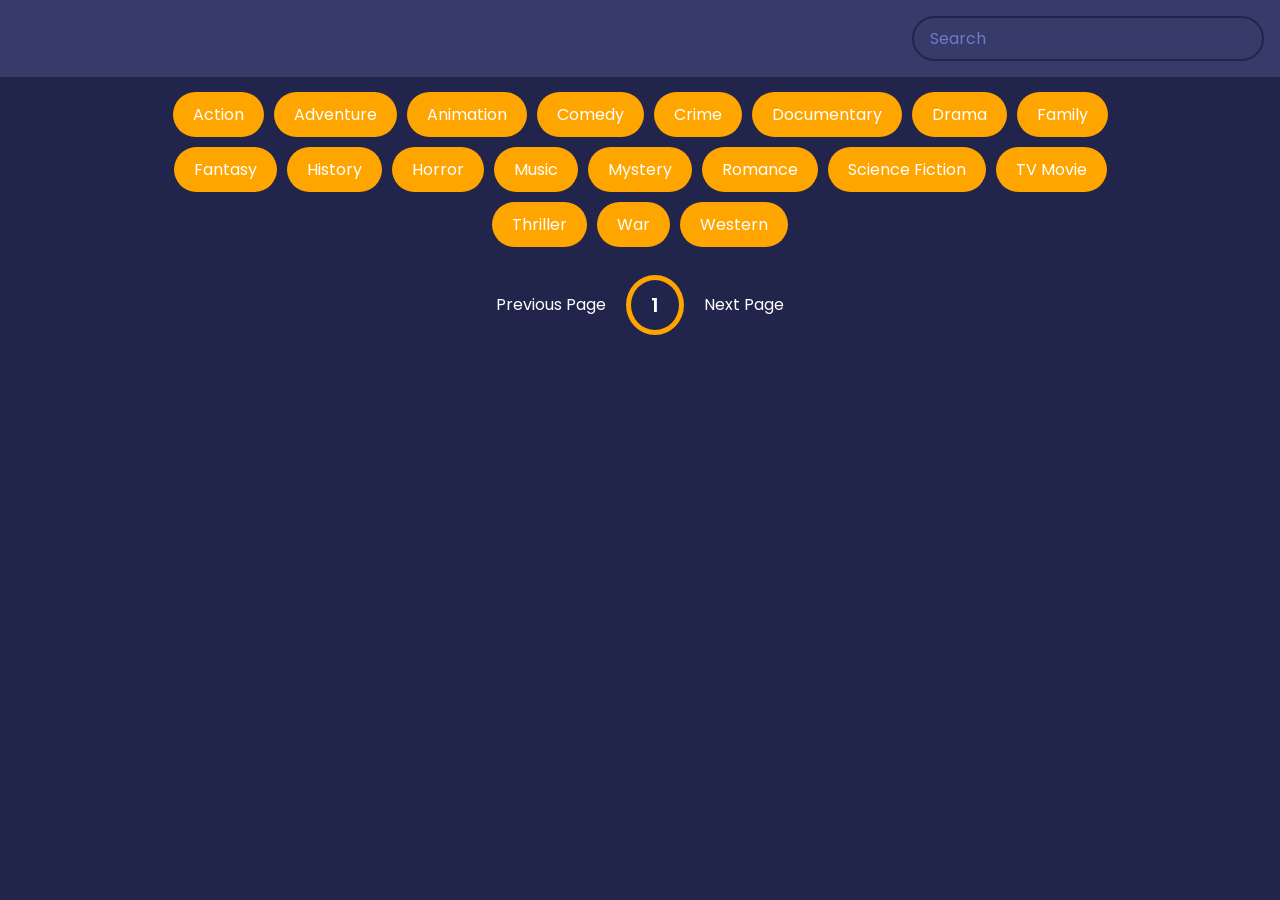
==== index.html @ 3ab2acb0 "Add files via upload" ====
<!DOCTYPE html>
<html lang="en">
<head>
    <meta charset="UTF-8">
    <meta name="viewport" content="width=device-width, initial-scale=1.0">
    <link rel="stylesheet" href="css/style.css">
    <title>Movie App</title>
     <!--==fav-icon=======================-->
    <link rel="shortcut icon" href="images/logo.png"/>
</head>
<body>
    
    <header>
        <form  id="form">
            <input type="text" placeholder="Search" id="search" class="search">
        </form>
    </header>
    <div id="tags"></div>
    <div id="myNav" class="overlay">

        <!-- Button to close the overlay navigation -->
        <a href="javascript:void(0)" class="closebtn" onclick="closeNav()">&times;</a>
      
        <!-- Overlay content -->
        <div class="overlay-content" id="overlay-content"></div>
        
        <a href="javascript:void(0)" class="arrow left-arrow" id="left-arrow">&#8656;</a> 
        
        <a href="javascript:void(0)" class="arrow right-arrow" id="right-arrow" >&#8658;</a>

      </div>
    <main id="main"></main>
    <div class="pagination">
        <div class="page" id="prev">Previous Page</div>
        <div class="current" id="current">1</div>
        <div class="page" id="next">Next Page</div>

    </div>

    <script src="js/script.js"></script>
</body>
</html>
---- css/style.css ----
@import url('https://fonts.googleapis.com/css2?family=Poppins:wght@200;400;700&display=swap');

*{
    box-sizing: border-box;
}

:root{
    --primary-color:#22254b;
    --secondary-color: #373b69;
}

body{
    background-color: var(--primary-color);
    font-family: 'Poppins', sans-serif;
    margin: 0;
}


header{
    padding:1rem;
    display:flex;
    justify-content: flex-end;
    background-color: var(--secondary-color);
}

.search{
    background-color: transparent;
    border: 2px solid var(--primary-color);
    padding:0.5rem 1rem;
    border-radius: 50px;
    font-size: 1rem;
    color:#fff;
    font-family: inherit;
}

.search:focus{
    outline:0;
    background-color: var(--primary-color);
}

.search::placeholder{
    color: #7378c5;
}

main{
    display:flex;
    flex-wrap: wrap;
    justify-content: center;
}

.movie {
    width: 300px;
    margin: 1rem;
    border-radius: 3px;
    box-shadow: 0.2px 4px 5px rgba(0,0,0,0.1);
    background-color: var(--secondary-color);
    position:relative;
    overflow: hidden;
}


.movie img{
    width:100%;
}

.movie-info{
    color:#eee;
    display: flex;
    align-items: center;
    justify-content: space-between;
    padding: 0.5rem 1rem 1rem;
    letter-spacing: 0.5px;
}

.movie-info h3{
    margin-top: 0;
}

.movie-info span{
    background-color: var(--primary-color);
    padding: 0.25rem 0.5rem;
    border-radius: 3px;
    font-weight: bold;
}

.movie-info span.green{
    color:lightgreen;
}

.movie-info span.orange{
    color:orange;
}

.movie-info span.red{
    color:red;
}

.overview{
    position:absolute;
    left:0;
    right:0;
    bottom:0;
    background-color: #fff;
    padding: 1rem;
    max-height: 100%;
    transform:translateY(101%);
    transition:transform 0.3s ease-in;
}

.movie:hover .overview{
    transform:translateY(0)
}

#tags{
    width:80%;
    display:flex;
    flex-wrap: wrap;
    justify-content: center;
    align-items: center;
    margin: 10px auto;
}

.tag{
    color:white;
    padding:10px 20px;
    background-color: orange;
    border-radius: 50px;
    margin:5px;
    display:inline-block;
    cursor: pointer;
}

.tag.highlight{
    background-color: red;
}
.no-results{
    color:white;
}

.pagination{
    display:flex;
    margin:10px 30px;
    align-items: center;
    justify-content: center;
    color:white;
}

.page{
    padding:20px;
    cursor:pointer;
}

.page.disabled{
    cursor:not-allowed;
    color:grey;
}

.current{
    padding: 10px 20px;
    border-radius: 50%;
    border: 5px solid orange;
    font-size: 20px;
    font-weight: 600;
}

.know-more{
    background-color: orange;
    color:white;
    font-size: 16px;
    font-weight: bold;
    border:0;
    border-radius: 50px;
    padding: 10px 20px;
    margin-top: 5px;
}
/* The Overlay (background) */
.overlay {
    /* Height & width depends on how you want to reveal the overlay (see JS below) */   
    height: 100%;
    width: 0;
    position: fixed; /* Stay in place */
    z-index: 1; /* Sit on top */
    left: 0;
    top: 0;
    background-color: rgb(0,0,0); /* Black fallback color */
    background-color: rgba(0,0,0, 0.9); /* Black w/opacity */
    overflow-x: hidden; /* Disable horizontal scroll */
    transition: 0.5s; /* 0.5 second transition effect to slide in or slide down the overlay (height or width, depending on reveal) */
  }
  
  /* Position the content inside the overlay */
  .overlay-content {
    position: relative;
    top: 10%; /* 25% from the top */
    width: 100%; /* 100% width */
    text-align: center; /* Centered text/links */
    margin-top: 30px; /* 30px top margin to avoid conflict with the close button on smaller screens */
  }
  
  /* The navigation links inside the overlay */
  .overlay a {
    padding: 8px;
    text-decoration: none;
    font-size: 36px;
    color: #818181;
    display: block; /* Display block instead of inline */
    transition: 0.3s; /* Transition effects on hover (color) */
  }
  
  /* When you mouse over the navigation links, change their color */
  .overlay a:hover, .overlay a:focus {
    color: #f1f1f1;
  }
  
  /* Position the close button (top right corner) */
  .overlay .closebtn {
    position: absolute;
    top: 20px;
    right: 45px;
    font-size: 60px;
  }
  
  /* When the height of the screen is less than 450 pixels, change the font-size of the links and position the close button again, so they don't overlap */
  @media screen and (max-height: 450px) {
    .overlay a {font-size: 20px}
    .overlay .closebtn {
      font-size: 40px;
      top: 15px;
      right: 35px;
    }
  }


  .embed.hide{
      display: none;
  }

  .embed.show{
      display: inline-block;
  }

  .arrow{
      position: absolute;
      font-size: 40px;
  }

  .arrow.left-arrow{
      top:50%;
      left:5%;
      transform: translateY(-50%);
  }

  
  .arrow.right-arrow{
    top:50%;
    transform: translateY(-50%);
    right:5%;
}

.dots{
    margin-top: 30px;
}

.dots .dot {
    padding: 5px 15px;
    border-radius: 50%;
    border: 5px solid var(--secondary-color);
    color: white;
    font-size: 20px;
    font-weight: 600;
    margin: 5px;
}

.dots .dot.active{
    border-color: orange;
}
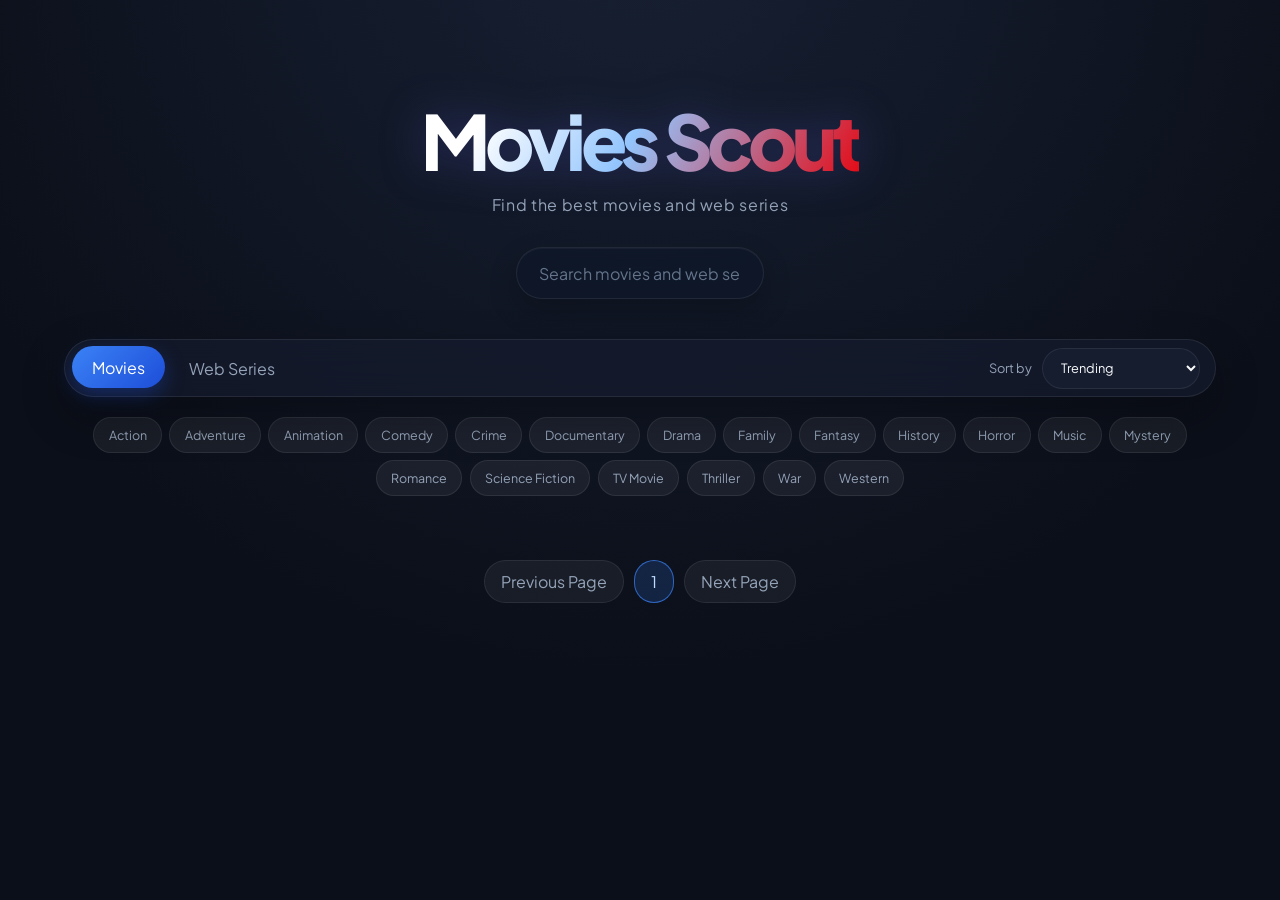
==== commit 38aca166: "update movies find" ====
--- a/index.html
+++ b/index.html
@@ -4,17 +4,36 @@
     <meta charset="UTF-8">
     <meta name="viewport" content="width=device-width, initial-scale=1.0">
     <link rel="stylesheet" href="css/style.css">
-    <title>Movie App</title>
+    <title>Movies Scout | Discover Movies & Web Series</title>
      <!--==fav-icon=======================-->
     <link rel="shortcut icon" href="images/logo.png"/>
 </head>
 <body>
     
-    <header>
+    <header class="site-header">
+        <div class="branding">
+            <h1>Movies Scout</h1>
+            <p>Find the best movies and web series</p>
+        </div>
         <form  id="form">
-            <input type="text" placeholder="Search" id="search" class="search">
+            <label class="sr-only" for="search">Search movies and web series</label>
+            <input type="text" placeholder="Search movies and web series" id="search" class="search">
         </form>
     </header>
+    <section class="browse-controls" aria-label="Browse options">
+        <div class="media-switcher" role="group" aria-label="Choose media type">
+            <button class="media-tab active" type="button" data-media-type="movie">Movies</button>
+            <button class="media-tab" type="button" data-media-type="tv">Web Series</button>
+        </div>
+        <label class="sort-control" for="sort-select">
+            <span>Sort by</span>
+            <select id="sort-select">
+                <option value="trending">Trending</option>
+                <option value="rating">Highest Rating</option>
+                <option value="latest">Latest Release</option>
+            </select>
+        </label>
+    </section>
     <div id="tags"></div>
     <div id="myNav" class="overlay">
 
--- a/css/style.css
+++ b/css/style.css
@@ -1,276 +1,578 @@
-@import url('https://fonts.googleapis.com/css2?family=Poppins:wght@200;400;700&display=swap');
-
-*{
+@import url('https://fonts.googleapis.com/css2?family=Plus+Jakarta+Sans:wght@400;500;600;700;800&display=swap');
+
+:root {
+    --bg: #0b0f19;
+    --bg-glow: #172033;
+    --surface: rgba(22, 29, 47, 0.65);
+    --surface-light: rgba(30, 41, 67, 0.45);
+    --surface-solid: #161d2f;
+    --border: rgba(255, 255, 255, 0.08);
+    --border-bright: rgba(255, 255, 255, 0.18);
+    --text: #f8fafc;
+    --muted: #94a3b8;
+    --brand: #e50914;
+    --indigo: #6366f1;
+    --blue-start: #3b82f6;
+    --blue-end: #1d4ed8;
+    --amber: #f59e0b;
+    --danger-glass: rgba(239, 68, 68, 0.15);
+    --shadow: 0 18px 45px rgba(0, 0, 0, 0.3);
+    --ease: cubic-bezier(0.34, 1.56, 0.64, 1);
+}
+
+* {
     box-sizing: border-box;
 }
 
-:root{
-    --primary-color:#22254b;
-    --secondary-color: #373b69;
-}
-
-body{
-    background-color: var(--primary-color);
-    font-family: 'Poppins', sans-serif;
+html {
+    min-width: 320px;
+    scroll-behavior: smooth;
+}
+
+body {
+    min-height: 100vh;
     margin: 0;
-}
-
-
-header{
-    padding:1rem;
-    display:flex;
-    justify-content: flex-end;
-    background-color: var(--secondary-color);
-}
-
-.search{
-    background-color: transparent;
-    border: 2px solid var(--primary-color);
-    padding:0.5rem 1rem;
-    border-radius: 50px;
-    font-size: 1rem;
-    color:#fff;
-    font-family: inherit;
-}
-
-.search:focus{
-    outline:0;
-    background-color: var(--primary-color);
-}
-
-.search::placeholder{
-    color: #7378c5;
-}
-
-main{
-    display:flex;
-    flex-wrap: wrap;
-    justify-content: center;
-}
-
-.movie {
-    width: 300px;
-    margin: 1rem;
-    border-radius: 3px;
-    box-shadow: 0.2px 4px 5px rgba(0,0,0,0.1);
-    background-color: var(--secondary-color);
-    position:relative;
+    color: var(--text);
+    background:
+        radial-gradient(circle at 50% -10%, var(--bg-glow) 0, transparent 48rem),
+        var(--bg);
+    font-family: 'Plus Jakarta Sans', system-ui, sans-serif;
+}
+
+button,
+input,
+select {
+    font: inherit;
+}
+
+button,
+.tag,
+.page {
+    -webkit-tap-highlight-color: transparent;
+}
+
+.site-header {
+    display: flex;
+    flex-direction: column;
+    align-items: center;
+    padding: clamp(3rem, 8vw, 6.5rem) 1.5rem 2.5rem;
+    text-align: center;
+}
+
+.branding h1 {
+    margin: 0;
+    color: transparent;
+    background: linear-gradient(120deg, #fff 15%, #93c5fd 48%, #e50914 100%);
+    background-clip: text;
+    -webkit-background-clip: text;
+    filter: drop-shadow(0 0 22px rgba(99, 102, 241, 0.28));
+    font-size: clamp(2.25rem, 7vw, 4.75rem);
+    font-weight: 800;
+    letter-spacing: -0.07em;
+    line-height: 1;
+}
+
+.branding p {
+    margin: 1rem 0 2rem;
+    color: var(--muted);
+    font-size: clamp(0.85rem, 2vw, 1rem);
+    letter-spacing: 0.04em;
+}
+
+.search {
+    width: min(100%, 38rem);
+    padding: 0.9rem 1.35rem;
+    border: 1px solid var(--border);
+    border-radius: 9999px;
+    outline: 0;
+    color: var(--text);
+    background: rgba(15, 23, 42, 0.66);
+    box-shadow: inset 0 1px 0 rgba(255, 255, 255, 0.04), 0 12px 30px rgba(0, 0, 0, 0.2);
+    backdrop-filter: blur(14px);
+    transition: transform 220ms var(--ease), border-color 220ms ease, box-shadow 220ms ease;
+}
+
+.search::placeholder {
+    color: #64748b;
+}
+
+.search:focus {
+    border-color: rgba(99, 102, 241, 0.7);
+    background: rgba(22, 29, 47, 0.85);
+    box-shadow: 0 0 0 4px rgba(99, 102, 241, 0.12), 0 0 28px rgba(99, 102, 241, 0.2);
+    transform: scale(1.015);
+}
+
+.sr-only {
+    position: absolute;
+    width: 1px;
+    height: 1px;
+    padding: 0;
+    margin: -1px;
     overflow: hidden;
-}
-
-
-.movie img{
-    width:100%;
-}
-
-.movie-info{
-    color:#eee;
+    clip: rect(0, 0, 0, 0);
+    white-space: nowrap;
+    border: 0;
+}
+
+.browse-controls {
     display: flex;
     align-items: center;
     justify-content: space-between;
-    padding: 0.5rem 1rem 1rem;
-    letter-spacing: 0.5px;
-}
-
-.movie-info h3{
-    margin-top: 0;
-}
-
-.movie-info span{
-    background-color: var(--primary-color);
-    padding: 0.25rem 0.5rem;
-    border-radius: 3px;
-    font-weight: bold;
-}
-
-.movie-info span.green{
-    color:lightgreen;
-}
-
-.movie-info span.orange{
-    color:orange;
-}
-
-.movie-info span.red{
-    color:red;
-}
-
-.overview{
-    position:absolute;
-    left:0;
-    right:0;
-    bottom:0;
-    background-color: #fff;
-    padding: 1rem;
-    max-height: 100%;
-    transform:translateY(101%);
-    transition:transform 0.3s ease-in;
-}
-
-.movie:hover .overview{
-    transform:translateY(0)
-}
-
-#tags{
-    width:80%;
-    display:flex;
+    width: min(90%, 1200px);
+    gap: 1rem;
+    margin: 0 auto 1.25rem;
+    padding: 0.45rem;
+    border: 1px solid var(--border);
+    border-radius: 9999px;
+    background: var(--surface);
+    box-shadow: var(--shadow);
+    backdrop-filter: blur(14px);
+}
+
+.media-switcher {
+    display: flex;
+    gap: 0.25rem;
+}
+
+.media-tab {
+    padding: 0.65rem 1.25rem;
+    border: 0;
+    border-radius: 9999px;
+    color: var(--muted);
+    background: transparent;
+    cursor: pointer;
+    transition: color 180ms ease, background 180ms ease, box-shadow 180ms ease, transform 180ms var(--ease);
+}
+
+.media-tab:hover {
+    color: var(--text);
+}
+
+.media-tab.active {
+    color: #fff;
+    background: linear-gradient(135deg, var(--blue-start), var(--blue-end));
+    box-shadow: 0 7px 20px rgba(29, 78, 216, 0.35);
+    transform: translateY(-1px);
+}
+
+.sort-control {
+    display: flex;
+    align-items: center;
+    gap: 0.65rem;
+    padding-right: 0.5rem;
+    color: var(--muted);
+    font-size: 0.8rem;
+}
+
+.sort-control select {
+    padding: 0.65rem 2rem 0.65rem 0.85rem;
+    border: 1px solid var(--border);
+    border-radius: 9999px;
+    outline: 0;
+    color: var(--text);
+    background: var(--surface-solid);
+    cursor: pointer;
+}
+
+.sort-control select:focus {
+    border-color: var(--indigo);
+}
+
+.sort-control option {
+    color: var(--text);
+    background: var(--surface-solid);
+}
+
+#tags {
+    display: flex;
     flex-wrap: wrap;
-    justify-content: center;
-    align-items: center;
-    margin: 10px auto;
-}
-
-.tag{
-    color:white;
-    padding:10px 20px;
-    background-color: orange;
-    border-radius: 50px;
-    margin:5px;
-    display:inline-block;
-    cursor: pointer;
-}
-
-.tag.highlight{
-    background-color: red;
-}
-.no-results{
-    color:white;
-}
-
-.pagination{
-    display:flex;
-    margin:10px 30px;
     align-items: center;
     justify-content: center;
-    color:white;
-}
-
-.page{
-    padding:20px;
-    cursor:pointer;
-}
-
-.page.disabled{
-    cursor:not-allowed;
-    color:grey;
-}
-
-.current{
-    padding: 10px 20px;
-    border-radius: 50%;
-    border: 5px solid orange;
-    font-size: 20px;
-    font-weight: 600;
-}
-
-.know-more{
-    background-color: orange;
-    color:white;
-    font-size: 16px;
-    font-weight: bold;
-    border:0;
-    border-radius: 50px;
-    padding: 10px 20px;
-    margin-top: 5px;
-}
-/* The Overlay (background) */
+    width: min(90%, 1200px);
+    gap: 0.45rem;
+    margin: 0 auto 2rem;
+}
+
+.tag {
+    padding: 0.55rem 0.9rem;
+    border: 1px solid var(--border);
+    border-radius: 9999px;
+    color: var(--muted);
+    background: rgba(255, 255, 255, 0.06);
+    cursor: pointer;
+    font-size: 0.78rem;
+    transition: transform 180ms var(--ease), color 180ms ease, border-color 180ms ease, background 180ms ease, box-shadow 180ms ease;
+}
+
+.tag:hover {
+    border-color: var(--border-bright);
+    color: var(--text);
+    transform: translateY(-2px);
+}
+
+.tag.highlight {
+    border-color: rgba(59, 130, 246, 0.7);
+    color: #fff;
+    background: linear-gradient(135deg, var(--blue-start), var(--blue-end));
+    box-shadow: 0 0 18px rgba(59, 130, 246, 0.25);
+}
+
+.tag#clear {
+    border-color: rgba(239, 68, 68, 0.45);
+    color: #fca5a5;
+    background: var(--danger-glass);
+}
+
+main {
+    display: grid;
+    grid-template-columns: repeat(auto-fill, minmax(200px, 1fr));
+    width: min(94%, 1400px);
+    gap: 1.35rem;
+    margin: 0 auto;
+}
+
+.movie {
+    position: relative;
+    overflow: hidden;
+    min-width: 0;
+    border: 1px solid var(--border);
+    border-radius: 16px;
+    background: linear-gradient(145deg, var(--surface), var(--surface-light));
+    box-shadow: var(--shadow);
+    animation: cardFadeIn 560ms ease-out both;
+    transition: transform 280ms var(--ease), border-color 280ms ease, box-shadow 280ms ease;
+}
+
+.movie:nth-child(2n) { animation-delay: 45ms; }
+.movie:nth-child(3n) { animation-delay: 90ms; }
+.movie:nth-child(4n) { animation-delay: 135ms; }
+
+.movie:hover {
+    border-color: var(--border-bright);
+    box-shadow: 0 24px 55px rgba(0, 0, 0, 0.45), 0 0 24px rgba(99, 102, 241, 0.1);
+    transform: translateY(-8px);
+}
+
+.movie img {
+    display: block;
+    width: 100%;
+    aspect-ratio: 2 / 3;
+    object-fit: cover;
+    transition: transform 500ms cubic-bezier(0.4, 0, 0.2, 1);
+}
+
+.movie:hover img {
+    transform: scale(1.05);
+}
+
+.movie::after {
+    position: absolute;
+    inset: 35% 0 0;
+    z-index: 0;
+    background: linear-gradient(to bottom, transparent, rgba(11, 15, 25, 0.85));
+    content: '';
+    pointer-events: none;
+}
+
+.movie-info {
+    position: relative;
+    z-index: 1;
+    display: flex;
+    align-items: flex-end;
+    justify-content: space-between;
+    gap: 0.5rem;
+    min-height: 5rem;
+    margin-top: -5rem;
+    padding: 1.25rem 0.9rem 0.85rem;
+}
+
+.title-wrap {
+    min-width: 0;
+}
+
+.movie-info h3 {
+    margin: 0 0 0.25rem;
+    overflow: hidden;
+    color: var(--text);
+    font-size: 0.95rem;
+    text-overflow: ellipsis;
+    white-space: nowrap;
+}
+
+.year-badge {
+    color: var(--muted);
+    font-size: 0.7rem;
+}
+
+.movie-info .rating {
+    flex-shrink: 0;
+    padding: 0.28rem 0.45rem;
+    border: 1px solid var(--border);
+    border-radius: 7px;
+    color: var(--amber);
+    background: rgba(11, 15, 25, 0.7);
+    font-size: 0.72rem;
+    font-weight: 700;
+    white-space: nowrap;
+}
+
+.stars {
+    color: var(--amber);
+    letter-spacing: -2px;
+}
+
+.overview {
+    position: absolute;
+    right: 0;
+    bottom: 0;
+    left: 0;
+    z-index: 2;
+    max-height: 100%;
+    padding: 1rem;
+    color: #dbe4f0;
+    background: rgba(11, 15, 25, 0.94);
+    backdrop-filter: blur(12px);
+    transform: translateY(101%);
+    transition: transform 300ms ease-out;
+}
+
+.movie:hover .overview {
+    transform: translateY(0);
+}
+
+.overview h3 {
+    margin-top: 0;
+    color: var(--text);
+}
+
+.know-more {
+    margin-top: 0.75rem;
+    padding: 0.6rem 1rem;
+    border: 1px solid rgba(255, 255, 255, 0.18);
+    border-radius: 9999px;
+    color: var(--text);
+    background: rgba(255, 255, 255, 0.08);
+    cursor: pointer;
+    font-size: 0.8rem;
+    font-weight: 700;
+    transition: background 180ms ease, border-color 180ms ease, box-shadow 180ms ease, transform 180ms var(--ease);
+}
+
+.know-more:hover {
+    border-color: rgba(147, 197, 253, 0.7);
+    background: rgba(59, 130, 246, 0.35);
+    box-shadow: 0 0 18px rgba(59, 130, 246, 0.25);
+    transform: translateY(-2px);
+}
+
+.no-results {
+    grid-column: 1 / -1;
+    color: var(--muted);
+    text-align: center;
+}
+
+.pagination {
+    display: flex;
+    align-items: center;
+    justify-content: center;
+    gap: 0.65rem;
+    margin: 2rem auto;
+    color: var(--muted);
+}
+
+.page,
+.current {
+    padding: 0.65rem 1rem;
+    border: 1px solid var(--border);
+    border-radius: 9999px;
+    background: rgba(255, 255, 255, 0.05);
+}
+
+.page {
+    cursor: pointer;
+    transition: color 180ms ease, border-color 180ms ease, background 180ms ease, transform 180ms var(--ease);
+}
+
+.page:hover:not(.disabled) {
+    border-color: var(--border-bright);
+    color: var(--text);
+    background: rgba(255, 255, 255, 0.1);
+    transform: translateY(-2px);
+}
+
+.page.disabled {
+    color: #475569;
+    cursor: not-allowed;
+}
+
+.current {
+    border-color: rgba(59, 130, 246, 0.7);
+    color: #bfdbfe;
+    background: rgba(59, 130, 246, 0.18);
+}
+
+/* Trailer viewer */
 .overlay {
-    /* Height & width depends on how you want to reveal the overlay (see JS below) */   
+    position: fixed;
+    top: 0;
+    left: 0;
+    z-index: 10;
+    width: 0;
     height: 100%;
-    width: 0;
-    position: fixed; /* Stay in place */
-    z-index: 1; /* Sit on top */
-    left: 0;
-    top: 0;
-    background-color: rgb(0,0,0); /* Black fallback color */
-    background-color: rgba(0,0,0, 0.9); /* Black w/opacity */
-    overflow-x: hidden; /* Disable horizontal scroll */
-    transition: 0.5s; /* 0.5 second transition effect to slide in or slide down the overlay (height or width, depending on reveal) */
-  }
-  
-  /* Position the content inside the overlay */
-  .overlay-content {
+    overflow-x: hidden;
+    background: rgba(3, 7, 18, 0.94);
+    backdrop-filter: blur(18px);
+    transition: width 350ms ease-out;
+}
+
+.overlay-content {
     position: relative;
-    top: 10%; /* 25% from the top */
-    width: 100%; /* 100% width */
-    text-align: center; /* Centered text/links */
-    margin-top: 30px; /* 30px top margin to avoid conflict with the close button on smaller screens */
-  }
-  
-  /* The navigation links inside the overlay */
-  .overlay a {
+    top: 10%;
+    width: 100%;
+    margin-top: 30px;
+    text-align: center;
+}
+
+.overlay a {
+    display: block;
     padding: 8px;
+    color: var(--muted);
     text-decoration: none;
-    font-size: 36px;
-    color: #818181;
-    display: block; /* Display block instead of inline */
-    transition: 0.3s; /* Transition effects on hover (color) */
-  }
-  
-  /* When you mouse over the navigation links, change their color */
-  .overlay a:hover, .overlay a:focus {
-    color: #f1f1f1;
-  }
-  
-  /* Position the close button (top right corner) */
-  .overlay .closebtn {
+    transition: color 180ms ease;
+}
+
+.overlay a:hover,
+.overlay a:focus {
+    color: var(--text);
+}
+
+.overlay .closebtn {
     position: absolute;
     top: 20px;
     right: 45px;
-    font-size: 60px;
-  }
-  
-  /* When the height of the screen is less than 450 pixels, change the font-size of the links and position the close button again, so they don't overlap */
-  @media screen and (max-height: 450px) {
-    .overlay a {font-size: 20px}
+    font-size: 3.5rem;
+}
+
+.arrow {
+    position: absolute;
+    font-size: 2.5rem;
+}
+
+.arrow.left-arrow {
+    top: 50%;
+    left: 5%;
+    transform: translateY(-50%);
+}
+
+.arrow.right-arrow {
+    top: 50%;
+    right: 5%;
+    transform: translateY(-50%);
+}
+
+.embed.hide { display: none; }
+.embed.show { display: inline-block; }
+
+.dots {
+    margin-top: 1.5rem;
+}
+
+.dots .dot {
+    display: inline-block;
+    margin: 0.3rem;
+    padding: 0.35rem 0.7rem;
+    border: 1px solid var(--border);
+    border-radius: 50%;
+    color: var(--muted);
+}
+
+.dots .dot.active {
+    border-color: var(--blue-start);
+    color: #fff;
+    background: rgba(59, 130, 246, 0.25);
+}
+
+@keyframes cardFadeIn {
+    from {
+        opacity: 0;
+        transform: translateY(18px);
+    }
+    to {
+        opacity: 1;
+        transform: translateY(0);
+    }
+}
+
+@media (max-width: 640px) {
+    .site-header {
+        padding-top: 3rem;
+    }
+
+    .browse-controls {
+        width: 92%;
+        flex-direction: column;
+        align-items: stretch;
+        border-radius: 18px;
+        padding: 0.55rem;
+    }
+
+    .media-switcher {
+        justify-content: center;
+    }
+
+    .sort-control {
+        justify-content: space-between;
+        padding: 0.25rem 0.35rem;
+    }
+
+    .sort-control select {
+        flex: 1;
+    }
+
+    main {
+        grid-template-columns: repeat(2, minmax(0, 1fr));
+        gap: 0.8rem;
+    }
+
+    .movie-info {
+        display: block;
+        min-height: 5.25rem;
+    }
+
+    .movie-info .rating {
+        display: inline-block;
+        margin-top: 0.25rem;
+    }
+
+    .pagination {
+        gap: 0.35rem;
+        font-size: 0.75rem;
+    }
+
+    .page,
+    .current {
+        padding: 0.55rem 0.7rem;
+    }
+
     .overlay .closebtn {
-      font-size: 40px;
-      top: 15px;
-      right: 35px;
-    }
-  }
-
-
-  .embed.hide{
-      display: none;
-  }
-
-  .embed.show{
-      display: inline-block;
-  }
-
-  .arrow{
-      position: absolute;
-      font-size: 40px;
-  }
-
-  .arrow.left-arrow{
-      top:50%;
-      left:5%;
-      transform: translateY(-50%);
-  }
-
-  
-  .arrow.right-arrow{
-    top:50%;
-    transform: translateY(-50%);
-    right:5%;
-}
-
-.dots{
-    margin-top: 30px;
-}
-
-.dots .dot {
-    padding: 5px 15px;
-    border-radius: 50%;
-    border: 5px solid var(--secondary-color);
-    color: white;
-    font-size: 20px;
-    font-weight: 600;
-    margin: 5px;
-}
-
-.dots .dot.active{
-    border-color: orange;
-}+        right: 20px;
+    }
+
+    .embed {
+        width: 75%;
+        height: auto;
+        aspect-ratio: 16 / 9;
+    }
+}
+
+@media (prefers-reduced-motion: reduce) {
+    *,
+    *::before,
+    *::after {
+        scroll-behavior: auto !important;
+        animation-duration: 0.01ms !important;
+        animation-iteration-count: 1 !important;
+        transition-duration: 0.01ms !important;
+    }
+}
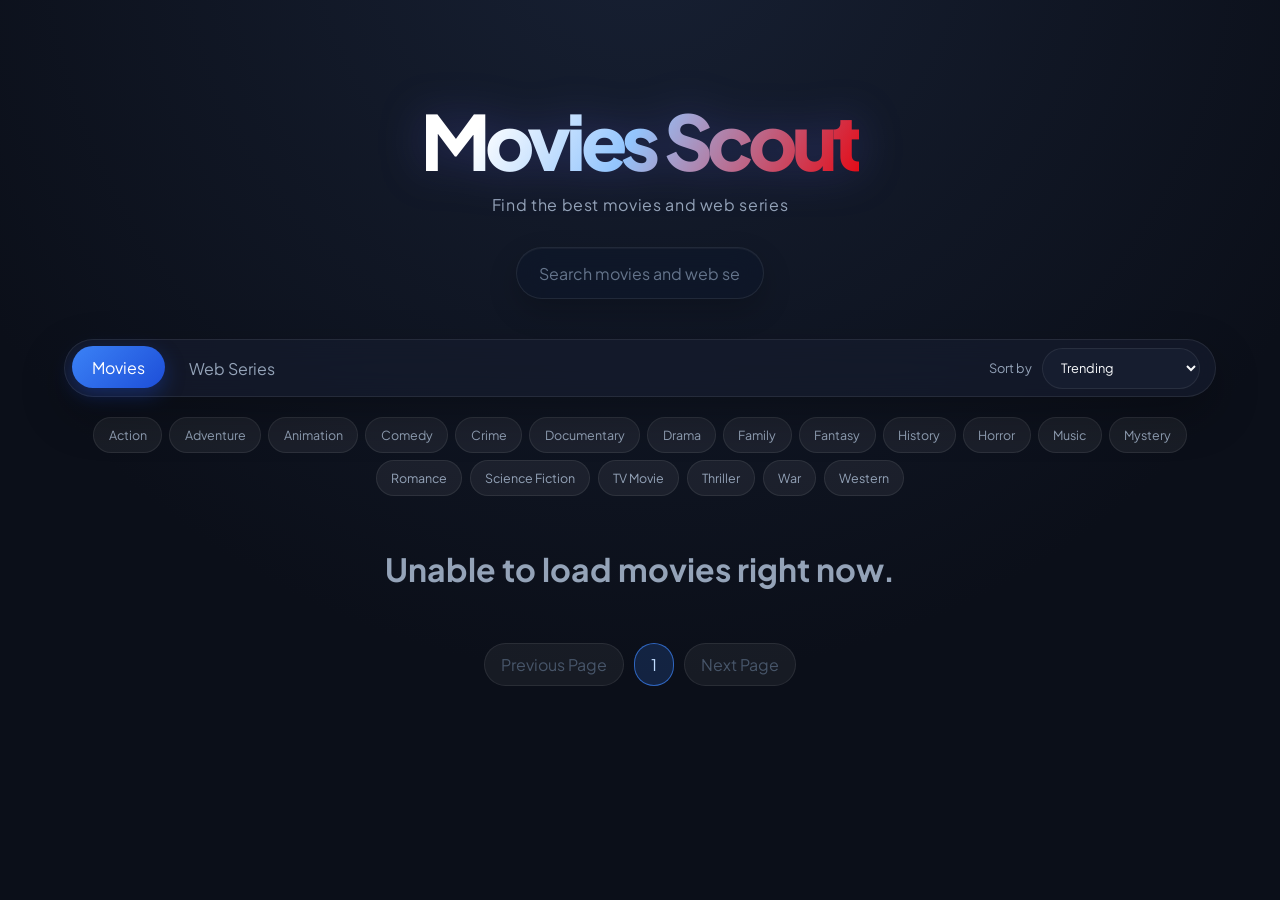
==== commit 5f7e92a0: "Update index.html" ====
--- a/index.html
+++ b/index.html
@@ -58,4 +58,4 @@
 
     <script src="js/script.js"></script>
 </body>
-</html>+</html>
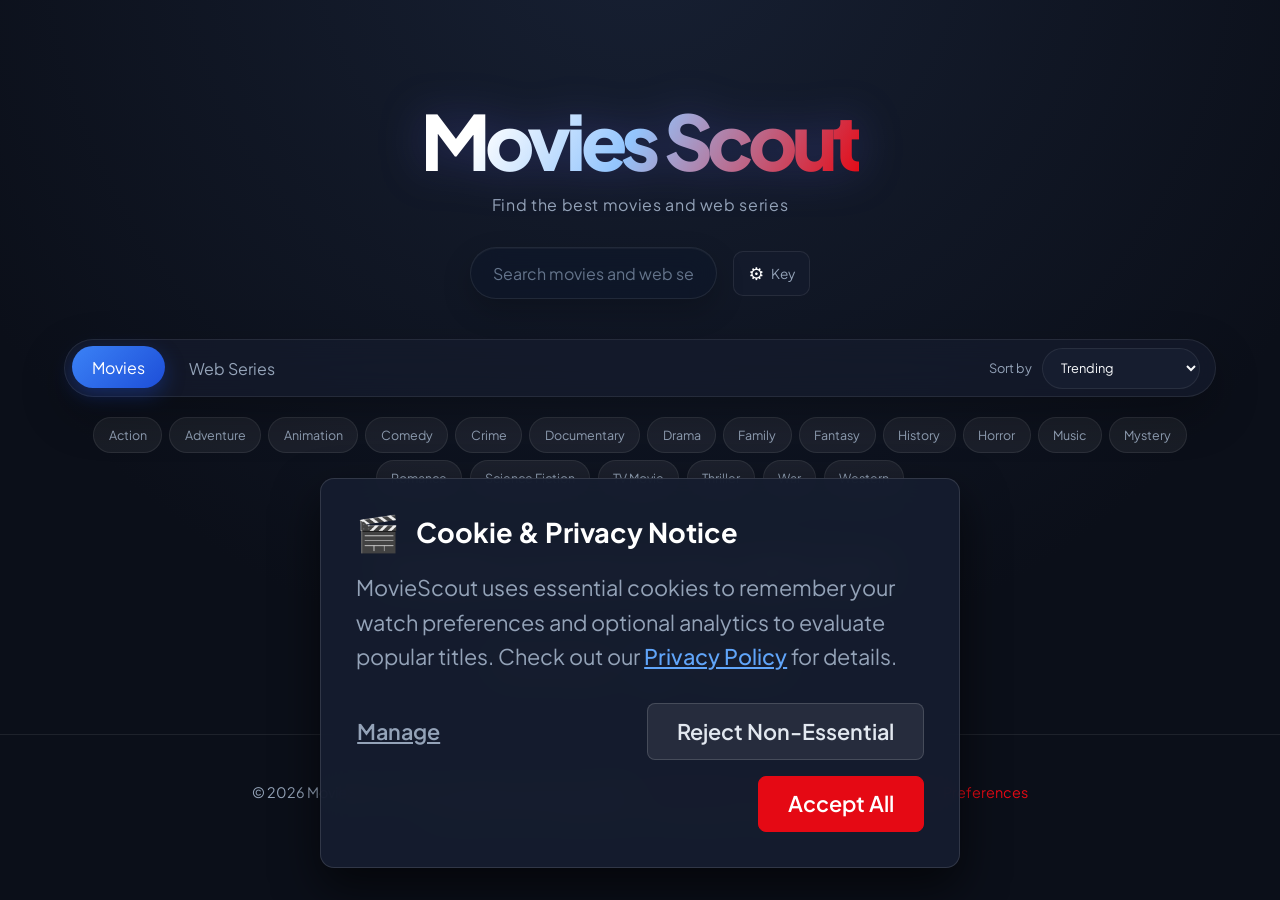
==== commit 0305aaca: "feat: add core script, cookie consent module, legal pages, and SEO configuration files" ====
--- a/index.html
+++ b/index.html
@@ -1,61 +1,158 @@
-<!DOCTYPE html>
-<html lang="en">
-<head>
-    <meta charset="UTF-8">
-    <meta name="viewport" content="width=device-width, initial-scale=1.0">
-    <link rel="stylesheet" href="css/style.css">
-    <title>Movies Scout | Discover Movies & Web Series</title>
-     <!--==fav-icon=======================-->
-    <link rel="shortcut icon" href="images/logo.png"/>
-</head>
-<body>
-    
-    <header class="site-header">
-        <div class="branding">
-            <h1>Movies Scout</h1>
-            <p>Find the best movies and web series</p>
-        </div>
-        <form  id="form">
-            <label class="sr-only" for="search">Search movies and web series</label>
-            <input type="text" placeholder="Search movies and web series" id="search" class="search">
-        </form>
-    </header>
-    <section class="browse-controls" aria-label="Browse options">
-        <div class="media-switcher" role="group" aria-label="Choose media type">
-            <button class="media-tab active" type="button" data-media-type="movie">Movies</button>
-            <button class="media-tab" type="button" data-media-type="tv">Web Series</button>
-        </div>
-        <label class="sort-control" for="sort-select">
-            <span>Sort by</span>
-            <select id="sort-select">
-                <option value="trending">Trending</option>
-                <option value="rating">Highest Rating</option>
-                <option value="latest">Latest Release</option>
-            </select>
-        </label>
-    </section>
-    <div id="tags"></div>
-    <div id="myNav" class="overlay">
-
-        <!-- Button to close the overlay navigation -->
-        <a href="javascript:void(0)" class="closebtn" onclick="closeNav()">&times;</a>
-      
-        <!-- Overlay content -->
-        <div class="overlay-content" id="overlay-content"></div>
-        
-        <a href="javascript:void(0)" class="arrow left-arrow" id="left-arrow">&#8656;</a> 
-        
-        <a href="javascript:void(0)" class="arrow right-arrow" id="right-arrow" >&#8658;</a>
-
-      </div>
-    <main id="main"></main>
-    <div class="pagination">
-        <div class="page" id="prev">Previous Page</div>
-        <div class="current" id="current">1</div>
-        <div class="page" id="next">Next Page</div>
-
-    </div>
-
-    <script src="js/script.js"></script>
-</body>
-</html>
+<!DOCTYPE html>
+<html lang="en">
+<head>
+    <meta charset="UTF-8">
+    <meta name="viewport" content="width=device-width, initial-scale=1.0">
+    <meta http-equiv="Content-Security-Policy" content="upgrade-insecure-requests">
+    <title>MovieScout | Discover Trending Movies & Web Series</title>
+    <meta name="description" content="Explore top trending movies, web series, trailers, and ratings with MovieScout. Filter by genre, view official trailers, and find what to watch next.">
+    <meta name="keywords" content="movies, web series, streaming guide, TMDB, movie trailers, movie ratings, watch list">
+    <meta name="author" content="MovieScout">
+    <link rel="canonical" href="https://example.com/MovieScout/">
+
+    <!-- Open Graph / Social Preview -->
+    <meta property="og:title" content="MovieScout | Discover Trending Movies & Web Series">
+    <meta property="og:description" content="Find the best movies, web series, and official trailers across genres with real-time ratings.">
+    <meta property="og:image" content="images/logo.png">
+    <meta property="og:url" content="https://example.com/MovieScout/">
+    <meta property="og:type" content="website">
+
+    <!-- Twitter Card -->
+    <meta name="twitter:card" content="summary_large_image">
+    <meta name="twitter:title" content="MovieScout | Discover Trending Movies & Web Series">
+    <meta name="twitter:description" content="Explore top movies and web series with real-time ratings and trailers.">
+    <meta name="twitter:image" content="images/logo.png">
+
+    <!-- Stylesheets -->
+    <link rel="stylesheet" href="css/style.css">
+    <link rel="stylesheet" href="css/cookie-consent.css">
+    
+    <!-- Favicon -->
+    <link rel="shortcut icon" href="images/logo.png"/>
+    <link rel="apple-touch-icon" href="images/logo.png"/>
+</head>
+<body>
+    
+    <header class="site-header">
+        <div class="branding">
+            <a href="index.html" style="text-decoration:none; color:inherit;">
+                <h1>Movies Scout</h1>
+            </a>
+            <p>Find the best movies and web series</p>
+        </div>
+        <div style="display:flex; align-items:center; gap:1rem;">
+            <form id="form" novalidate>
+                <label class="sr-only" for="search">Search movies and web series</label>
+                <input type="text" placeholder="Search movies and web series" id="search" class="search" required autocomplete="off">
+            </form>
+            <button type="button" id="btn-settings" title="TMDB API Settings" style="background:var(--surface); border:1px solid var(--border); color:#fff; border-radius:10px; padding:0.65rem 0.9rem; cursor:pointer; font-size:1.1rem; display:flex; align-items:center; gap:0.4rem;">
+                ⚙️ <span style="font-size:0.85rem; color:var(--muted);">Key</span>
+            </button>
+        </div>
+    </header>
+
+    <!-- TMDB Key Settings Modal (Client-side custom key config) -->
+    <div id="settings-modal" style="display:none; position:fixed; inset:0; background:rgba(0,0,0,0.7); backdrop-filter:blur(6px); z-index:99999; align-items:center; justify-content:center; padding:1.5rem;">
+        <div style="background:#161d2f; border:1px solid var(--border-bright); border-radius:14px; max-width:480px; width:100%; padding:2rem; box-shadow:var(--shadow); color:#f8fafc;">
+            <h3 style="margin:0 0 0.8rem; font-size:1.4rem;">Custom TMDB API Key</h3>
+            <p style="font-size:0.9rem; color:var(--muted); line-height:1.5; margin-bottom:1.2rem;">
+                To avoid sharing or exposing private API keys publicly, you can optionally store your personal TMDB API v3 key in your browser's private storage.
+            </p>
+            <input type="password" id="input-custom-key" placeholder="Enter TMDB v3 API Key" style="width:100%; padding:0.8rem 1rem; border-radius:8px; border:1px solid var(--border); background:rgba(255,255,255,0.06); color:#fff; font-size:0.95rem; margin-bottom:1.2rem; box-sizing:border-box;">
+            <div style="display:flex; justify-content:flex-end; gap:0.8rem;">
+                <button type="button" id="btn-close-settings" style="background:transparent; border:1px solid var(--border); color:#94a3b8; padding:0.6rem 1.2rem; border-radius:6px; cursor:pointer;">Cancel</button>
+                <button type="button" id="btn-save-settings" style="background:var(--brand); border:none; color:#fff; padding:0.6rem 1.4rem; border-radius:6px; cursor:pointer; font-weight:600;">Save Key</button>
+            </div>
+        </div>
+    </div>
+
+    <section class="browse-controls" aria-label="Browse options">
+        <div class="media-switcher" role="group" aria-label="Choose media type">
+            <button class="media-tab active" type="button" data-media-type="movie">Movies</button>
+            <button class="media-tab" type="button" data-media-type="tv">Web Series</button>
+        </div>
+        <label class="sort-control" for="sort-select">
+            <span>Sort by</span>
+            <select id="sort-select">
+                <option value="trending">Trending</option>
+                <option value="rating">Highest Rating</option>
+                <option value="latest">Latest Release</option>
+            </select>
+        </label>
+    </section>
+
+    <div id="tags"></div>
+
+    <div id="myNav" class="overlay">
+        <!-- Button to close the overlay navigation -->
+        <a href="javascript:void(0)" class="closebtn" onclick="closeNav()">&times;</a>
+      
+        <!-- Overlay content -->
+        <div class="overlay-content" id="overlay-content"></div>
+        
+        <a href="javascript:void(0)" class="arrow left-arrow" id="left-arrow">&#8656;</a> 
+        <a href="javascript:void(0)" class="arrow right-arrow" id="right-arrow" >&#8658;</a>
+    </div>
+
+    <main id="main"></main>
+
+    <div class="pagination">
+        <div class="page" id="prev">Previous Page</div>
+        <div class="current" id="current">1</div>
+        <div class="page" id="next">Next Page</div>
+    </div>
+
+    <!-- Production Footer with legal links & cookie settings -->
+    <footer style="text-align:center; padding:3rem 1.5rem 2rem; color:var(--muted); font-size:0.9rem; border-top:1px solid var(--border); margin-top:3rem;">
+        <p style="margin:0 0 0.8rem;">
+            &copy; 2026 MovieScout. Movie metadata powered by TMDB. • 
+            <a href="privacy.html" style="color:var(--brand); text-decoration:none;">Privacy Policy</a> • 
+            <a href="terms.html" style="color:var(--brand); text-decoration:none;">Terms & Conditions</a> • 
+            <a href="javascript:void(0)" onclick="showCookieConsentPreferences()" style="color:var(--brand); text-decoration:none;">Cookie Preferences</a>
+        </p>
+        <p style="font-size:0.8rem; color:#64748b; margin:0;">
+            This product uses the TMDB API but is not endorsed or certified by TMDB.
+        </p>
+    </footer>
+
+    <!-- Scripts -->
+    <script src="js/script.js"></script>
+    <script src="js/cookie-consent.js"></script>
+
+    <!-- Settings modal handler & Analytics listener -->
+    <script>
+        const btnSettings = document.getElementById('btn-settings');
+        const modalSettings = document.getElementById('settings-modal');
+        const btnCloseSettings = document.getElementById('btn-close-settings');
+        const btnSaveSettings = document.getElementById('btn-save-settings');
+        const inputKey = document.getElementById('input-custom-key');
+
+        if (btnSettings && modalSettings) {
+            btnSettings.addEventListener('click', () => {
+                inputKey.value = localStorage.getItem('moviescout_tmdb_api_key') || '';
+                modalSettings.style.display = 'flex';
+            });
+            btnCloseSettings.addEventListener('click', () => {
+                modalSettings.style.display = 'none';
+            });
+            btnSaveSettings.addEventListener('click', () => {
+                const val = inputKey.value.trim();
+                if (val) {
+                    localStorage.setItem('moviescout_tmdb_api_key', val);
+                } else {
+                    localStorage.removeItem('moviescout_tmdb_api_key');
+                }
+                modalSettings.style.display = 'none';
+                window.location.reload();
+            });
+        }
+
+        // Privacy-compliant analytics stub
+        window.addEventListener('cookieConsentUpdated', function(e) {
+            if (e.detail && e.detail.analytics) {
+                console.log('[Analytics] User consented. Initializing MovieScout telemetry...');
+            }
+        });
+    </script>
+</body>
+</html>
--- a/css/cookie-consent.css
+++ b/css/cookie-consent.css
@@ -0,0 +1,176 @@
+/* Cookie Consent Banner Styling - MovieScout Dark Theme */
+.cookie-banner-wrapper {
+  position: fixed;
+  bottom: 2rem;
+  left: 50%;
+  transform: translateX(-50%);
+  width: min(92%, 640px);
+  background: rgba(22, 29, 47, 0.95);
+  backdrop-filter: blur(16px);
+  -webkit-backdrop-filter: blur(16px);
+  border: 1px solid rgba(255, 255, 255, 0.12);
+  box-shadow: 0 20px 45px rgba(0, 0, 0, 0.6);
+  border-radius: 14px;
+  padding: 2.2rem;
+  z-index: 999999;
+  font-family: 'Plus Jakarta Sans', system-ui, sans-serif;
+  font-size: 1.4rem;
+  color: #f8fafc;
+  display: none;
+  animation: slideUpCookie 0.35s cubic-bezier(0.16, 1, 0.3, 1) forwards;
+}
+
+@keyframes slideUpCookie {
+  from {
+    opacity: 0;
+    transform: translate(-50%, 20px);
+  }
+  to {
+    opacity: 1;
+    transform: translate(-50%, 0);
+  }
+}
+
+.cookie-banner-header {
+  display: flex;
+  align-items: center;
+  gap: 1rem;
+  margin-bottom: 1rem;
+}
+
+.cookie-banner-icon {
+  font-size: 2.2rem;
+  line-height: 1;
+}
+
+.cookie-banner-title {
+  font-size: 1.7rem;
+  font-weight: 700;
+  color: #fff;
+  margin: 0;
+}
+
+.cookie-banner-body {
+  font-size: 1.35rem;
+  line-height: 1.6;
+  color: #94a3b8;
+  margin-bottom: 1.8rem;
+}
+
+.cookie-banner-body a {
+  color: #60a5fa;
+  text-decoration: underline;
+  font-weight: 500;
+}
+
+.cookie-banner-actions {
+  display: flex;
+  flex-wrap: wrap;
+  align-items: center;
+  justify-content: flex-end;
+  gap: 1rem;
+}
+
+.cookie-btn {
+  padding: 0.85rem 1.8rem;
+  font-size: 1.35rem;
+  font-weight: 600;
+  border-radius: 8px;
+  cursor: pointer;
+  transition: all 0.2s ease;
+  border: 1px solid transparent;
+  font-family: inherit;
+}
+
+.cookie-btn-accept {
+  background: #e50914;
+  color: #fff;
+  border-color: #e50914;
+}
+
+.cookie-btn-accept:hover {
+  background: #b80710;
+  transform: translateY(-1px);
+}
+
+.cookie-btn-decline {
+  background: rgba(255, 255, 255, 0.08);
+  color: #e2e8f0;
+  border-color: rgba(255, 255, 255, 0.15);
+}
+
+.cookie-btn-decline:hover {
+  background: rgba(255, 255, 255, 0.15);
+  color: #fff;
+}
+
+.cookie-btn-manage {
+  background: transparent;
+  color: #94a3b8;
+  text-decoration: underline;
+  margin-right: auto;
+  padding-left: 0;
+}
+
+.cookie-modal-overlay {
+  position: fixed;
+  inset: 0;
+  background: rgba(0, 0, 0, 0.75);
+  backdrop-filter: blur(8px);
+  z-index: 1000000;
+  display: none;
+  align-items: center;
+  justify-content: center;
+  padding: 2rem;
+}
+
+.cookie-modal {
+  background: #161d2f;
+  border: 1px solid rgba(255, 255, 255, 0.1);
+  width: min(100%, 540px);
+  border-radius: 14px;
+  padding: 2.5rem;
+  box-shadow: 0 25px 50px rgba(0, 0, 0, 0.5);
+  max-height: 85vh;
+  overflow-y: auto;
+  font-family: 'Plus Jakarta Sans', system-ui, sans-serif;
+  color: #f8fafc;
+}
+
+.cookie-modal h3 {
+  font-size: 2rem;
+  font-weight: 700;
+  margin-bottom: 1.2rem;
+  color: #fff;
+}
+
+.cookie-category {
+  border-bottom: 1px solid rgba(255, 255, 255, 0.08);
+  padding: 1.4rem 0;
+}
+
+.cookie-category-header {
+  display: flex;
+  justify-content: space-between;
+  align-items: center;
+  margin-bottom: 0.5rem;
+}
+
+.cookie-category-title {
+  font-size: 1.5rem;
+  font-weight: 600;
+  color: #e2e8f0;
+}
+
+.cookie-category-desc {
+  font-size: 1.25rem;
+  color: #94a3b8;
+  line-height: 1.5;
+}
+
+.cookie-modal-actions {
+  display: flex;
+  justify-content: flex-end;
+  gap: 1rem;
+  margin-top: 2rem;
+}
